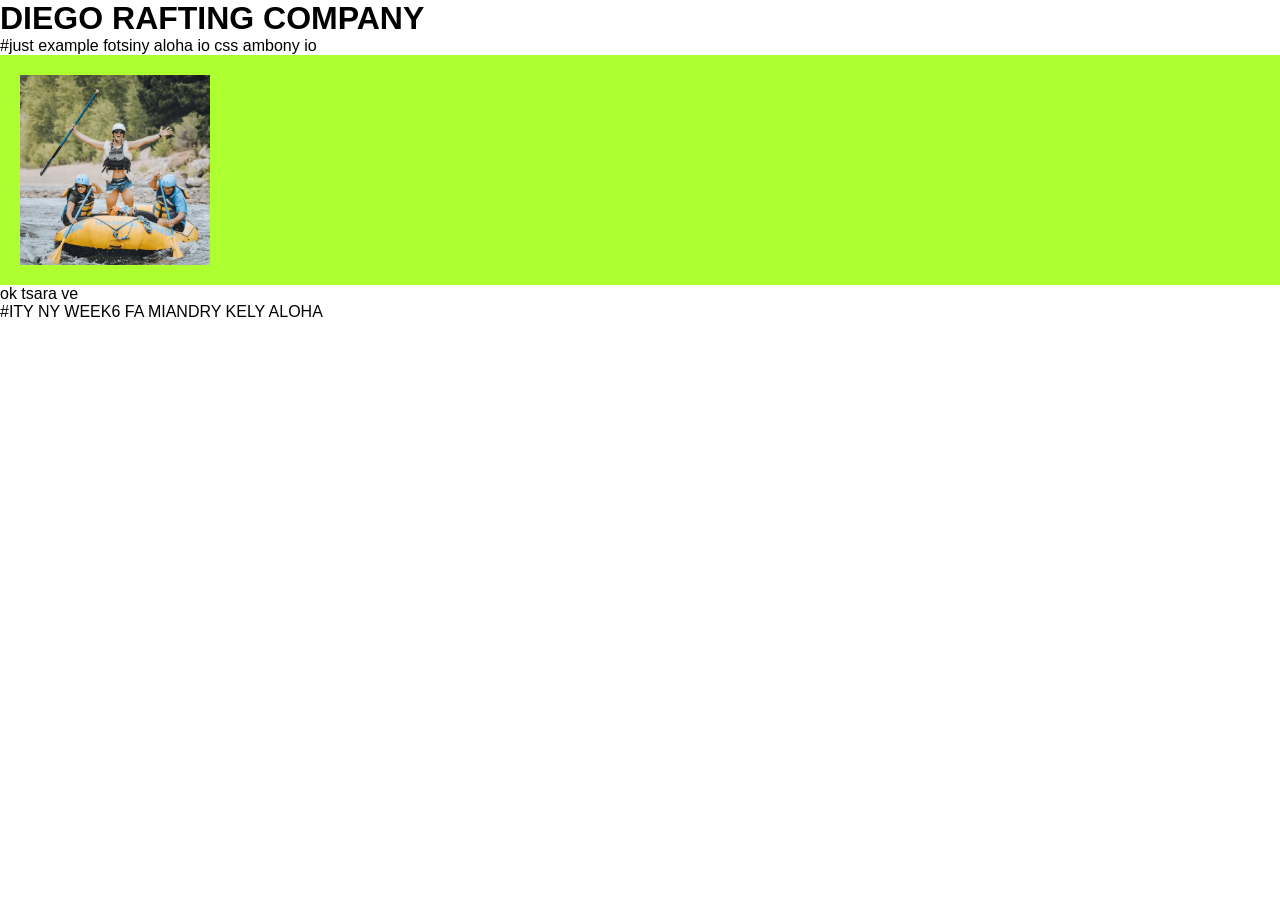
==== wwr/index.html @ 3787bad9 "Corrected work" ====
<!DOCTYPE html>
<html lang="en">

<head>
    <meta charset="UTF-8">
    <meta name="viewport" content="width=device-width, initial-scale=1.0">
    <title> Diego rafting company</title>
    <link rel="stylesheet" href="styles/rafting.css">
</head>
<h1> DIEGO RAFTING COMPANY </h1>
#just example fotsiny aloha io css ambony io

<body>
    <header>
        <img src="images/imagesok1.jpg">
        <div>


        </div>

    </header>
    <main>
        <div>


        </div>
    </main>
    <footer> ok tsara ve

    </footer>

</body>

</html>
#ITY NY WEEK6 FA MIANDRY KELY ALOHA
---- wwr/styles/rafting.css ----
* {
  margin: 0;
  padding: 0;
  box-sizing: border-box;
}

body {
  font-family: Arial, sans-serif;
}

header {
  background-color: greenyellow;
  display: flex;
  justify-content: space-between;
  align-items: center;
  padding: 20px;
}

header img {
  width: 190px;
  height: auto;
}

nav a {
  text-decoration: none;
  color: black;
  background-color: white;
  padding: 5px 15px;
  border: 1px solid black;
  margin-left: 5px;
}

.tsarabe {
  text-align: center;
  margin: 20px;
}

.good-position {
  display: flex;
  justify-content: center;
  gap: 20px;
  margin: 20px;
}

iframe {
  width: 400px;
  height: 350px;
}

form {
  width: 400px;
}

form div {
  margin-bottom: 10px;
}

form input[type="text"], 
textarea {
  width: 100%;
  padding: 5px;
}

textarea {
  height: 80px;
}

button {
  width: 100%;
  padding: 10px;
  background-color: gray;
}

.section-color {
  background-color: goldenrod;
  text-align: center;
  padding: 20px;
  margin: 20px;
}

.staff-pc {
  display: flex;
  justify-content: center;
  gap: 60px;
  margin-top: 20px;
}

.staff-pc img {
  width: 250px;
  height: 250px;
  object-fit: cover;
}

.socialmedia {
  background-color: skyblue;
  display: flex;
  justify-content: space-between;
  align-items: center;
  padding: 0px;
  margin-top: 20px;
}

footer img {
  width: 30px;
  height: 30px;
}
.photo {
    position: relative;
}

.photo figcaption {
    position: absolute;
    top: 200px;
    left: 10px;
    font-weight: bold;
    color: black;
  }
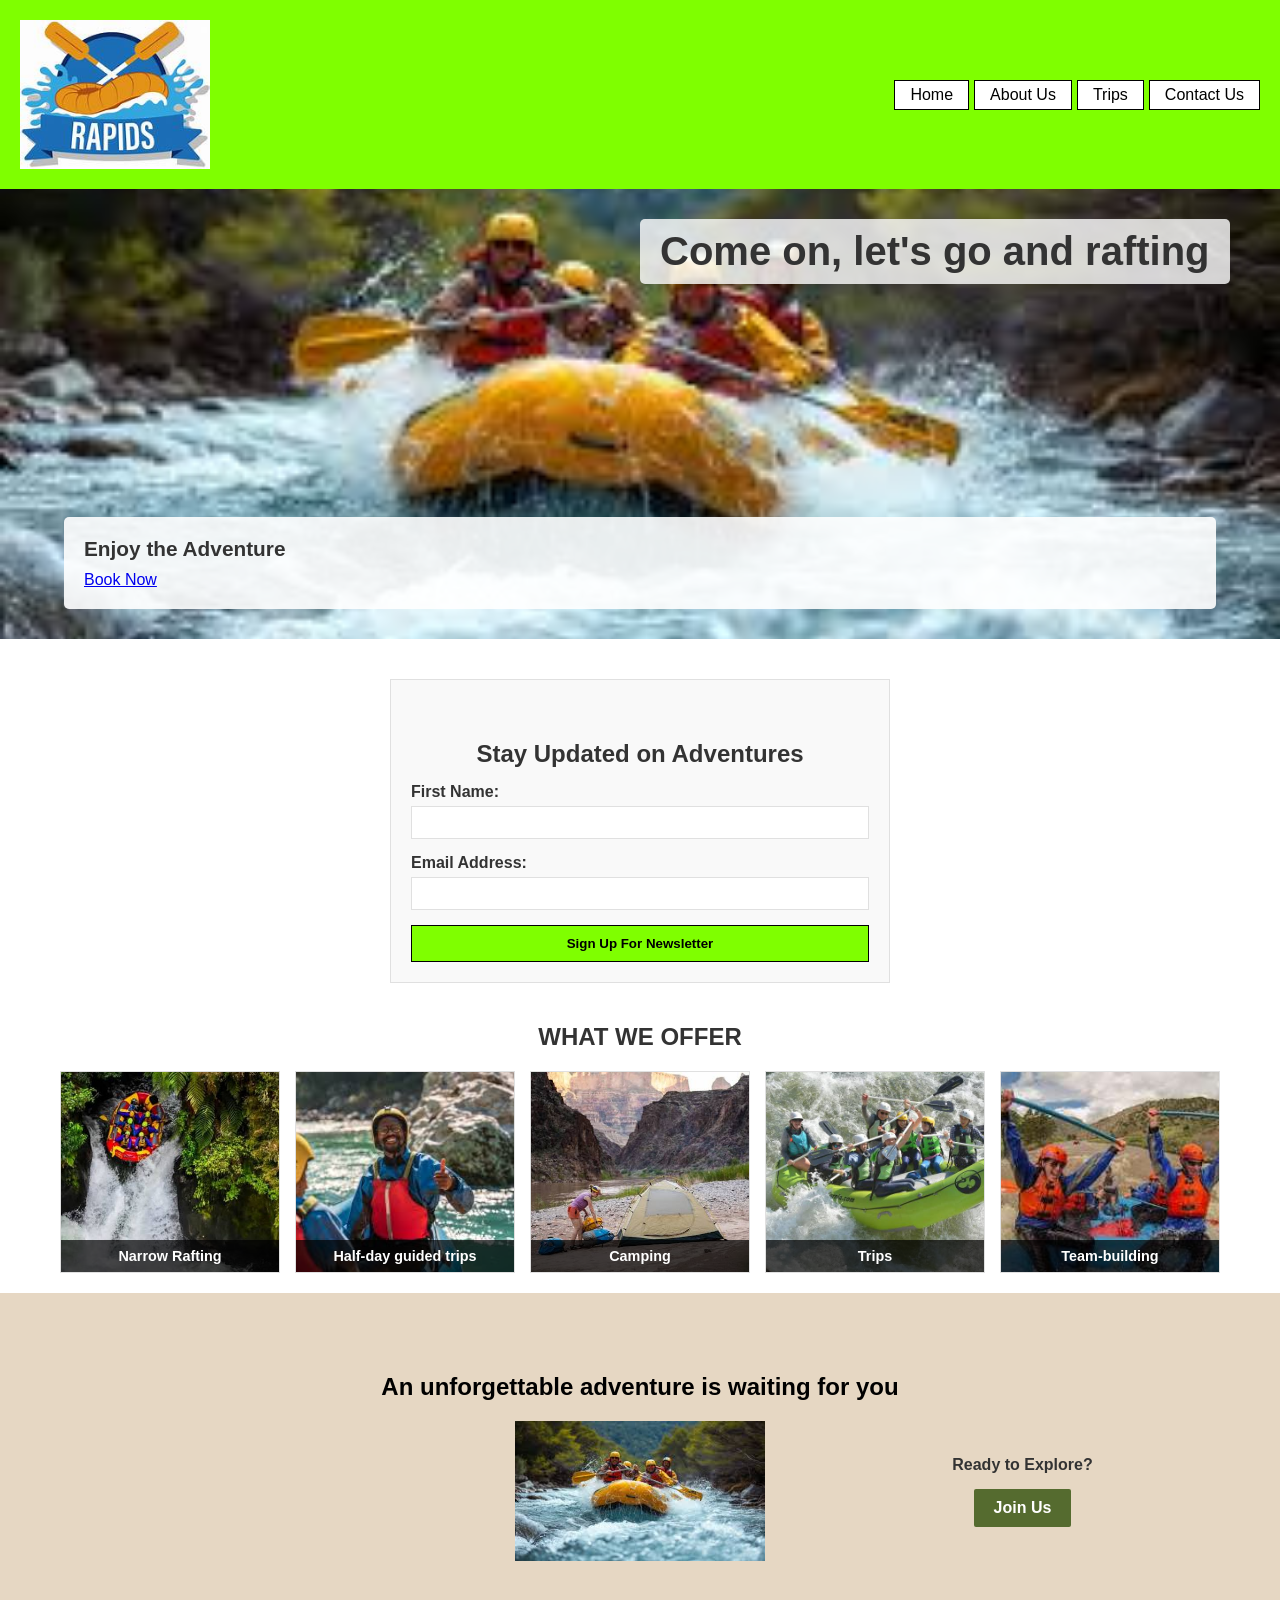
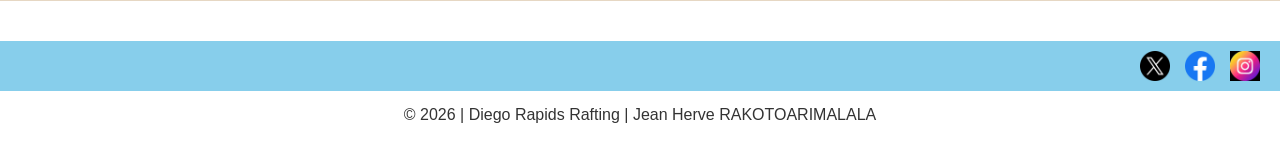
==== commit 478d4d45: "indexrafting new" ====
--- a/wwr/index.html
+++ b/wwr/index.html
@@ -1,35 +1,103 @@
 <!DOCTYPE html>
-<html lang="en">
+<html lang="en-US">
 
 <head>
     <meta charset="UTF-8">
     <meta name="viewport" content="width=device-width, initial-scale=1.0">
-    <title> Diego rafting company</title>
+    <meta name="description"
+      content="Welcome to Diego Rapids Rafting. Book your ultimate white water rafting adventure, river trips, and camping getaways.">
+    <meta name="author" content="Jean Herve RAKOTOARIMALALA">
+    <title>Diego Rapids Rafting - Home</title>
     <link rel="stylesheet" href="styles/rafting.css">
 </head>
-<h1> DIEGO RAFTING COMPANY </h1>
-#just example fotsiny aloha io css ambony io
 
 <body>
     <header>
-        <img src="images/imagesok1.jpg">
-        <div>
+        <img src="images/z-crossedoars.jpeg" alt="Logo of the white water rafting organization">
+        <nav>
+            <a href="index.html">Home</a>
+            <a href="about.html">About Us</a>
+            <a href="trips.html">Trips</a>
+            <a href="contact.html">Contact Us</a>
+        </nav>
+    </header>
 
-
+    <main>
+        <div class="hero">
+            <img src="images/hero-imagetwo.jpg" alt="Thrilling white water rafting group adventure">
+            <h1> Come on, let's go and rafting </h1>
+            <article>
+                <p class="hero-cta-text"> Enjoy the Adventure </p>
+                <a href="trips.html" class="book-now-button"> Book Now </a>
+            </article>
         </div>
 
-    </header>
-    <main>
-        <div>
+        <section class="home-newsletter">
+            <h2>Stay Updated on Adventures</h2>
+            <form>
+                <div class="input-group">
+                    <label for="name">First Name:</label>
+                    <input type="text" id="name" name="userName" required>
+                </div>
+                <div class="input-group">
+                    <label for="email">Email Address:</label>
+                    <input type="email" id="email" name="userEmail" required>
+                </div>
+                <button type="submit">Sign Up For Newsletter</button>
+            </form>
+        </section>
 
+        <section>
+            <h2>WHAT WE OFFER</h2>
+            <div class="adventure-gallery">
+                <figure class="adventure-card">
+                    <img src="images/whitewaterone.jfif" alt="Rivers offering">
+                    <figcaption> Narrow Rafting </figcaption>
+                </figure>
+                <figure class="adventure-card">
+                    <img src="images/happy-camper.jpg" alt="Camping offering">
+                    <figcaption> Half-day guided trips </figcaption>
+                </figure>
+                <figure class="adventure-card">
+                    <img src="images/campingok.jfif" alt="Rapids offering">
+                    <figcaption> Camping </figcaption>
+                </figure>
+                <figure class="adventure-card">
+                    <img src="images/whitewaterthree.jfif" alt="Trips offering">
+                    <figcaption>Trips</figcaption>
+                </figure>
+                <figure class="adventure-card">
+                    <img src="images/team-building.jfif" alt=" team-building pic">
+                    <figcaption>Team-building</figcaption>
+                </figure>
+            </div>
+        </section>
 
-        </div>
+        <section class="home-feature-section">
+            <h2> An unforgettable adventure is waiting for you </h2>
+            <div class="history-container">
+                <div class="feature-text-block">
+                    <p></p>
+                </div>
+                <img class="history-image" src="images/hero-imagetwo.jpg"
+                  alt="Scenic canyon landscape view">
+                <div class="feature-btn-block">
+                    <p>Ready to Explore?</p>
+                    <a href="trips.html" class="join-us-btn">Join Us</a>
+                </div>
+            </div>
+        </section>
     </main>
-    <footer> ok tsara ve
 
+    <footer>
+        <nav class="socialmedia">
+            <a href="https://x.com"><img src="images/twitter.png" alt="Icon X"></a>
+            <a href="https://facebook.com"><img src="images/facebook.png" alt="Icon facebook"></a>
+            <a href="https://instagram.com"><img src="images/instagramok.jpg"
+                  alt="Instagram icon"></a>
+        </nav>
+        <p>&copy; 2026 | Diego Rapids Rafting | Jean Herve RAKOTOARIMALALA</p>
     </footer>
-
 </body>
 
-</html>
-#ITY NY WEEK6 FA MIANDRY KELY ALOHA+</html>
--- a/wwr/styles/rafting.css
+++ b/wwr/styles/rafting.css
@@ -1,119 +1,284 @@
+:root {
+    --primary-color: #7fff00;
+    --secondary-color: #daa520;
+    --accent-color: #87ceeb;
+    --text-color: #333333;
+    --card-bg: #f9f9f9;
+    --border-color: #e0e0e0;
+}
+
 * {
-  margin: 0;
-  padding: 0;
-  box-sizing: border-box;
+    margin: 0;
+    padding: 0;
+    box-sizing: border-box;
 }
 
 body {
-  font-family: Arial, sans-serif;
+    font-family: Arial, sans-serif;
+    color: var(--text-color);
 }
 
 header {
-  background-color: greenyellow;
-  display: flex;
-  justify-content: space-between;
-  align-items: center;
-  padding: 20px;
+    background-color: var(--primary-color);
+    display: grid;
+    grid-template-columns: auto 1fr;
+    align-items: center;
+    padding: 20px;
 }
 
 header img {
-  width: 190px;
-  height: auto;
-}
-
-nav a {
-  text-decoration: none;
-  color: black;
-  background-color: white;
-  padding: 5px 15px;
-  border: 1px solid black;
-  margin-left: 5px;
-}
-
-.tsarabe {
-  text-align: center;
-  margin: 20px;
-}
-
-.good-position {
-  display: flex;
-  justify-content: center;
-  gap: 20px;
-  margin: 20px;
-}
-
-iframe {
-  width: 400px;
-  height: 350px;
-}
-
-form {
-  width: 400px;
-}
-
-form div {
-  margin-bottom: 10px;
-}
-
-form input[type="text"], 
-textarea {
-  width: 100%;
-  padding: 5px;
-}
-
-textarea {
-  height: 80px;
-}
-
-button {
-  width: 100%;
-  padding: 10px;
-  background-color: gray;
-}
-
-.section-color {
-  background-color: goldenrod;
-  text-align: center;
-  padding: 20px;
-  margin: 20px;
-}
-
-.staff-pc {
-  display: flex;
-  justify-content: center;
-  gap: 60px;
-  margin-top: 20px;
-}
-
-.staff-pc img {
-  width: 250px;
-  height: 250px;
-  object-fit: cover;
+    width: 190px;
+    height: auto;
+}
+
+header nav {
+    display: flex;
+    justify-content: flex-end;
+}
+
+header nav a {
+    text-decoration: none;
+    color: black;
+    background-color: white;
+    padding: 5px 15px;
+    border: 1px solid black;
+    margin-left: 5px;
+}
+
+.hero {
+    position: relative;
+    width: 100%;
+}
+
+.hero > img {
+    width: 100%;
+    height: 450px;
+    object-fit: cover;
+    display: block;
+}
+
+.hero h1 {
+    position: absolute;
+    top: 30px;
+    left: 50%;
+    background-color: rgba(255, 255, 255, 0.8);
+    padding: 10px 20px;
+    font-size: 2.5rem;
+    border-radius: 5px;
+    text-align: center;
+}
+
+.hero article {
+    position: absolute;
+    bottom: 30px;
+    left: 5%;
+    right: 5%;
+    background-color: rgba(255, 255, 255, 0.9);
+    padding: 20px;
+    border-radius: 5px;
+}
+
+.hero article img {
+    float: right;
+    width: 150px;
+    height: auto;
+    margin-left: 20px;
+    margin-bottom: 10px;
+}
+
+.history-section {
+    margin-top: 40px;
+    background-color: var(--secondary-color);
+}
+
+.history-section h2 {
+    text-align: center;
+    margin-bottom: 20px;
+}
+
+.history-container {
+    display: grid;
+    grid-template-columns: 1fr auto 1fr;
+    gap: 20px;
+    align-items: center;
+    max-width: 1500px;
+    margin: 0 auto;
+}
+
+.history-text {
+    line-height: 3;
+    font-weight: 400;
+}
+
+.history-image {
+    width: 250px;
+    height: auto;
+    display: block;
+}
+
+main section h2 {
+    text-align: center;
+    margin: 40px 0 20px 0;
+}
+
+.adventure-gallery {
+    display: grid;
+    grid-template-columns: repeat(5, 1fr);
+    gap: 15px;
+    margin: 20px auto;
+    max-width: 1200px;
+    padding: 0 20px;
+}
+
+.adventure-card {
+    margin: 0;
+    padding: 0;
+    background-color: var(--card-bg);
+    border: 1px solid var(--border-color);
+    position: relative;
+    overflow: hidden;
+}
+
+.adventure-card img {
+    width: 100%;
+    height: 200px;
+    display: block;
+    object-fit: cover;
+}
+
+.adventure-card figcaption {
+    position: absolute;
+    bottom: 0;
+    left: 0;
+    width: 100%;
+    background-color: rgba(0, 0, 0, 0.7);
+    color: white;
+    padding: 8px 5px;
+    font-weight: bold;
+    font-size: 0.9rem;
+    text-align: center;
+}
+
+footer {
+    margin-top: 40px;
+    text-align: center;
+    padding-bottom: 20px;
 }
 
 .socialmedia {
-  background-color: skyblue;
-  display: flex;
-  justify-content: space-between;
-  align-items: center;
-  padding: 0px;
-  margin-top: 20px;
+    background-color: var(--accent-color);
+    display: flex;
+    justify-content: flex-end;
+    align-items: center;
+    padding: 10px 20px;
+}
+
+.socialmedia a {
+    text-decoration: none;
+    margin-left: 15px;
 }
 
 footer img {
-  width: 30px;
-  height: 30px;
-}
-.photo {
-    position: relative;
-}
-
-.photo figcaption {
-    position: absolute;
-    top: 200px;
-    left: 10px;
-    font-weight: bold;
-    color: black;
-  }
-
-
+    width: 30px;
+    height: 30px;
+    display: block;
+}
+
+footer p {
+    margin-top: 15px;
+    font-size: 1rem;
+}
+
+.hero-cta-text {
+    font-size: 1.3rem;
+    font-weight: bold;
+    margin-bottom: 10px;
+    color: #333333;
+}
+
+.book-now-btn {
+    display: inline-block;
+    text-decoration: none;
+    background-color: var(--primary-color);
+    color: black;
+    padding: 8px 20px;
+    font-weight: bold;
+    border: 1px solid black;
+}
+
+.home-newsletter {
+    max-width: 500px;
+    margin: 40px auto;
+    padding: 20px;
+    border: 1px solid var(--border-color);
+    background-color: var(--card-bg);
+    text-align: center;
+}
+
+.home-newsletter h2 {
+    margin-bottom: 15px;
+}
+
+.home-newsletter form {
+    display: flex;
+    flex-direction: column;
+    gap: 15px;
+    text-align: left;
+}
+
+.input-group label {
+    display: block;
+    font-weight: bold;
+    margin-bottom: 5px;
+}
+
+.input-group input {
+    width: 100%;
+    padding: 8px;
+    border: 1px solid var(--border-color);
+}
+
+.home-newsletter button {
+    background-color: var(--primary-color);
+    color: black;
+    border: 1px solid black;
+    padding: 10px;
+    font-weight: bold;
+    cursor: pointer;
+    width: 100%;
+}
+
+.home-feature-section {
+    background-color: #e6d7c3;
+    padding: 40px 20px;
+}
+
+.home-feature-section h2 {
+    color: black;
+}
+
+.feature-text-block {
+    color: black;
+    line-height: 1.6;
+}
+
+.feature-btn-block {
+    text-align: center;
+    padding: 20px;
+}
+
+.feature-btn-block p {
+    font-weight: bold;
+    margin-bottom: 15px;
+}
+
+.join-us-btn {
+    display: inline-flex;
+    text-decoration: none;
+    background-color: #556b2f;
+    color: white;
+    padding: 10px 20px;
+    font-weight: bold;
+    border-radius: 2px;
+
+}
